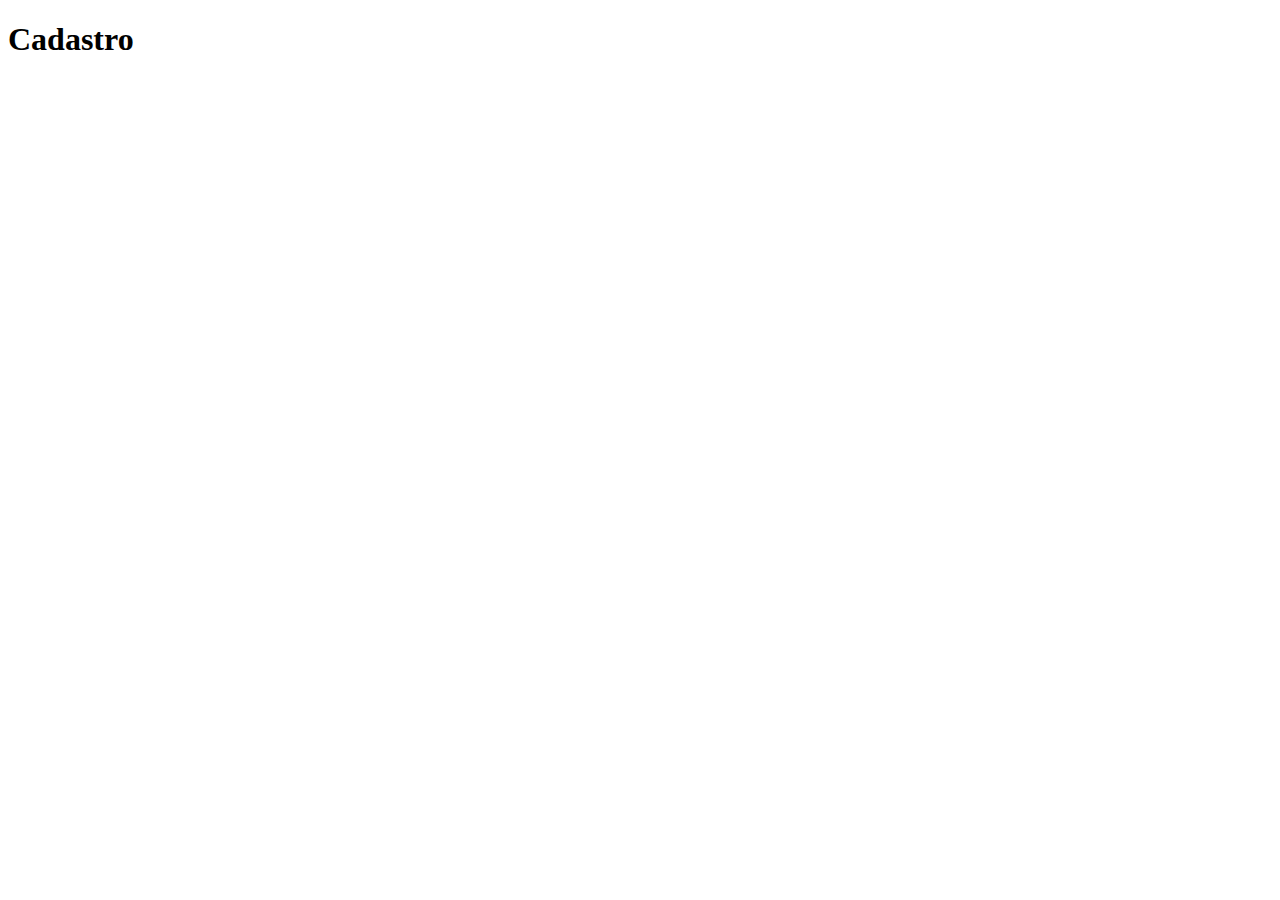
==== 2b-formulario/index.html @ 8c84df3c "commit 2" ====
<!DOCTYPE html>
<html lang="pt-br">
<head>
  <meta charset="UTF-8">
  <meta name="viewport" content="width=device-width, initial-scale=1.0">
  <title>Cadastro</title>
</head>
<body>
  <div>
    <h1>Cadastro</h1>
  </div>
</body>
</html>
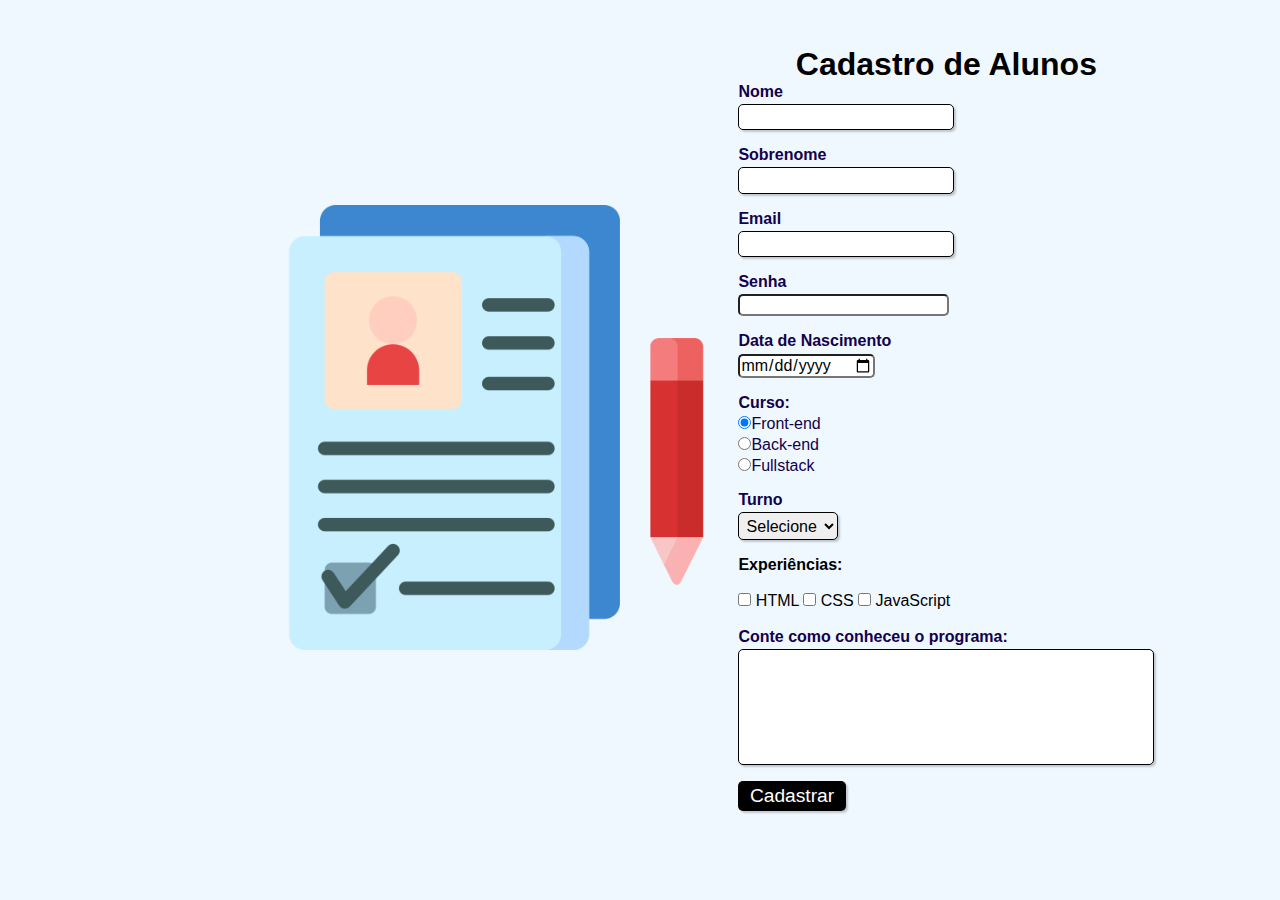
==== commit 05e661bc: "micro edições" ====
--- a/2b-formulario/index.html
+++ b/2b-formulario/index.html
@@ -1,13 +1,141 @@
 <!DOCTYPE html>
-<html lang="pt-br">
-<head>
-  <meta charset="UTF-8">
-  <meta name="viewport" content="width=device-width, initial-scale=1.0">
-  <title>Cadastro</title>
-</head>
-<body>
-  <div>
-    <h1>Cadastro</h1>
-  </div>
-</body>
-</html>+<html>
+  <head>
+    <!-- Metadados -->
+    <meta charset="utf-8" />
+    <meta
+      name="viewport"
+      content="width=device-width, initial-scale=1, shrink-to-fit=no"
+    />
+
+    <!-- CSS -->
+    <link
+      rel="stylesheet"
+      type="text/css"
+      href="style.css"
+      media="screen"
+    />
+
+    <!-- Título da página (aparece na aba) -->
+    <title>Formulário de Cadastro</title>
+  </head>
+
+  <body>
+    <!-- Cabeçalho com título e subtítulo (ambos com css de id "titulo") -->
+    
+    <div class="container">
+      <img src="img.png" alt="cadastro" id="imgcad" />
+      
+      <!-- Início do formulário -->
+      <form>
+        <h1 id="titulo">Cadastro de Alunos</h1>
+        <fieldset class="grupo">
+          <!-- Campo do nome com legenda "nome" e css de classe "campo" -->
+          <div class="campo">
+            <label for="nome"><strong>Nome</strong></label>
+            <input type="text" name="nome" id="nome" required />
+          </div>
+
+          <!-- Campo do sobrenome com legenda "sobrenome" e css de classe "campo" -->
+          <div class="campo">
+            <label for="sobrenome"><strong>Sobrenome</strong></label>
+            <input type="text" name="sobrenome" id="sobrenome" required />
+          </div>
+        </fieldset>
+
+        <fieldset class="grupo">
+          <!-- Campo de email com -->
+          <div class="campo">
+            <label for="email"><strong>Email</strong></label>
+            <input type="email" name="email" id="email" required />
+          </div>
+
+          <div class="campo">
+            <label for="password"><strong>Senha</strong></label>
+            <input type="password" name="password" id="password" required />
+          </div>
+        </fieldset>
+
+        <!-- Campo de desenvolvimento web com 3 opções de botões selecionáveis (radio button) e css de classe "campo" -->
+        <div class="campo">
+          <div class="campo">
+            <label for="nasc"><strong>Data de Nascimento</strong></label>
+            <input type="date" name="nasc" id="nasc" required />
+          </div>
+          <label><strong>Curso:</strong></label>
+          <label>
+            <input
+              type="radio"
+              name="devweb"
+              value="frontend"
+              checked
+            />Front-end
+          </label>
+          <label>
+            <input type="radio" name="devweb" value="backend" />Back-end
+          </label>
+          <label>
+            <input type="radio" name="devweb" value="fullstack" />Fullstack
+          </label>
+        </div>
+
+        <!-- Campo de senioridade com 3 opções para escolha (select option) e css de classe "campo" -->
+        <div class="campo">
+          <label for="Turno"><strong>Turno</strong></label>
+          <select id="Turno" required>
+            <option selected disabled value="">Selecione</option>
+            <option>Manhã</option>
+            <option>Tarde</option>
+            <option>Noite</option>
+          </select>
+        </div>
+
+        <fieldset class="grupo">
+          <!-- Campo de tecnologias para escolha de 1 ou mais opções para marcar (checkbox) e css de classe "campo" -->
+          <div id="check">
+            <label><strong>Experiências:</strong></label
+            ><br /><br />
+            <input
+              type="checkbox"
+              id="tecnologia1"
+              name="tecnologia1"
+              value="HTML"
+            />
+            <label for="tecnologia1"> HTML</label>
+            <input
+              type="checkbox"
+              id="tecnologia2"
+              name="tecnologia2"
+              value="CSS"
+            />
+            <label for="tecnologia2"> CSS</label>
+            <input
+              type="checkbox"
+              id="tecnologia3"
+              name="tecnologia3"
+              value="JS"
+            />
+            <label for="tecnologia3">JavaScript</label>
+          </div>
+        </fieldset>
+
+        <!-- Caixa de texto -->
+        <div class="campo">
+          <br />
+          <label for="experiencia"
+            ><strong>Conte como conheceu o programa: </strong></label
+          >
+          <textarea
+            rows="6"
+            style="width: 26em"
+            id="experiencia"
+            name="experiencia"
+          ></textarea>
+        </div>
+
+        <!-- Botão para enviar o formulário -->
+        <button class="botao" type="submit" onsubmit="">Cadastrar</button>
+      </form>
+    </div>
+  </body>
+</html>
--- a/2b-formulario/style.css
+++ b/2b-formulario/style.css
@@ -0,0 +1,131 @@
+/* Todos os elementos da página */
+* {
+    margin: 0;
+    padding: 0;
+    resize: none;
+    box-sizing: border-box;
+}
+
+/* Elementos com o ID "titulo" */
+#titulo {
+    font-family: sans-serif;
+    justify-content: center;
+    display: flex;
+    color: #000000;
+    /* margin-left: 30%; */
+} 
+
+/* Elementos com o ID "imgCad" */
+#imgcad {
+    width: 40%; /* Ajuste a largura conforme necessário */
+    margin: 20px; /* Espaço entre a imagem e o formulário */
+    padding-bottom: 20px;
+} 
+
+#check {
+    display: inline-block;
+}
+
+/* Elementos de tag <fieldset> */
+fieldset {
+    border: 0;
+}
+
+/* Elemento de tag <body> */
+body {
+    background-color: #F0F8FF;
+    font-family: sans-serif;
+    font-size: 1em;
+    color: #000000;
+    margin-left: 10%; /* Ajuste conforme necessário */
+    margin-top: 2%;
+}
+
+/* Contêiner flexível */
+.container {
+    display: flex;
+    flex-wrap: wrap;
+    align-items: center;
+    justify-content: center;
+    padding: 20px;
+}
+
+/* Elementos de tags <body>, <input>, <Select>, <textarea> e <button> */
+input, select, textarea, button {
+    font-family: sans-serif;
+    font-size: 1em;
+    color: #000000;
+    border-radius: 5px;
+}
+
+.grupo {
+    display: flex;
+    flex-direction: column;
+    justify-content: center;
+}
+
+/* Elementos de classe "grupo" nos estados das pseudoclasses "before" e "after" */ */
+.grupo:before, .grupo:after {
+    display: table;
+}
+
+/* Elementos de classe "grupo" no estado da pseudoclasse "after" */
+.grupo:after {
+    clear: both;
+}
+
+/* Elementos de classe "campo" */
+.campo {
+    margin-bottom: 1em;
+}
+
+/* Elementos de classe "campo" de tag <label> */
+.campo label {
+    margin-bottom: 0.2em;
+    color: #13004c;
+    display: block;
+}
+
+/* Elementos de classe "campo" ou "grupo" de tag <fieldset> */
+fieldset.grupo .campo {
+    float: left;
+    margin-right: 1em;
+}
+
+/* Elementos de classe "campo" das tags <input> com atributo text e email, da tag <select> e da tag <textarea> */
+.campo input[type="text"], .campo input[type="email"], .campo select, .campo textarea {
+    padding: 0.2em;
+    border: 1px solid #000000;
+    box-shadow: 2px 2px 2px rgba(0,0,0,0.2);
+    display: block;
+}
+
+/* Elementos de classe "campo" de tag <select> e <option> */
+.campo select option {
+    padding-right: 1em;
+}
+
+/* Elemento de classe "campo" com tag <input>, <select> e <textarea> tocas com estado da pseudoclasse "focus" */
+.campo input:focus, .campo select:focus, .campo textarea:focus {
+    background: #E0E0F8;
+}
+
+/* Elemento de classe "botao" */
+.botao {
+    font-size: 1.2em;
+    background: #000000;
+    border: 0;
+    margin-bottom: 1em;
+    color: #ffffff;
+    padding: 0.2em 0.6em;
+    box-shadow: 2px 2px 2px rgba(0,0,0,0.2);
+    text-shadow: 1px 1px 1px rgba(0,0,0,0.5);
+    cursor: pointer;
+}
+
+/* Elemento de classe "botao" com o estado da pseudoclasse "hover" */
+.botao:hover {
+    background: #220184;
+    box-shadow: inset 2px 2px 2px rgba(0,0,0,0.2);
+    text-shadow: none;
+}
